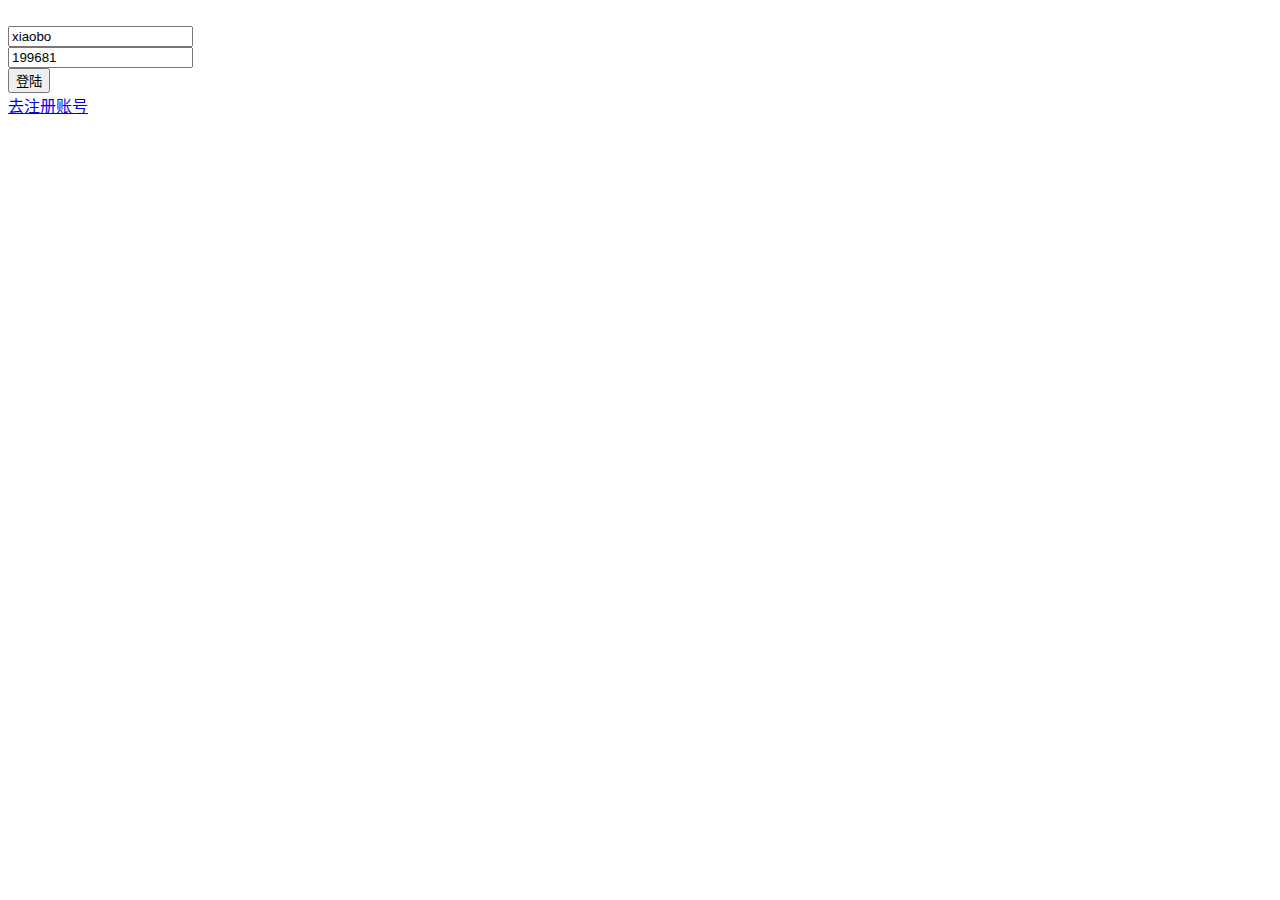
==== login.html @ 3a9fa224 "注册和登陆功能完成" ====
<!DOCTYPE html>
<html lang="zh-CN">

<head>
    <meta charset="UTF-8">
    <meta name="viewport" content="width=device-width, initial-scale=1.0">
    <title>大事件-登陆/注册</title>

    <!-- 导入layui样式 ,在引入自己的样式-->
    <link rel="stylesheet" href="/code/assets/lib/layui/css/layui.css">
    <!-- live server启动以后 以code目录为根目录 -->
    <link rel="stylesheet" href="/code/assets/css/login.css">
</head>

<body>
    <!-- 顶部logo -->
    <div class="layui-main header">
        <img src="/code/assets/images/logo.png" alt="" />
    </div>
    <!-- 登陆区域 -->
    <div class="loginAndRegBox">
        <!-- 标题 -->
        <div class="titleBox"></div>
        <!-- 登陆 -->
        <div class="login-box">
            <form class="layui-form" id="form_login">
                <!-- 用户名 -->
                <div class="layui-form-item">
                    <i class="layui-icon layui-icon-username"></i>
                    <input value="xiaobo" type="text " name="username " required lay-verify="required " placeholder="请输入用户名 " autocomplete="off " class="layui-input ">

                </div>
                <!-- 密码 -->
                <div class="layui-form-item ">
                    <i class="layui-icon layui-icon-password "></i>
                    <input value="199681" type="text " name="password " required lay-verify="required|pwd " placeholder="请输入密码 " autocomplete="off " class="layui-input ">

                </div>
                <div class="layui-form-item ">
                    <!-- type默认是submit可写可不写  lay-submit是一个属性 必写js做校验用 -->
                    <button class="layui-btn layui-btn-normal layui-btn-fluid " lay-submit>登陆</button>
                </div>

                <div class="layui-form-item links ">
                    <a href="javascript:; " id="link_reg ">去注册账号</a>
                </div>
            </form>
        </div>
        <!-- 注册 -->
        <div class="reg-box " style="display: none; ">
            <form class="layui-form " id="form_reg ">
                <!-- 用户名 -->
                <div class="layui-form-item ">
                    <i class="layui-icon layui-icon-username "></i>
                    <input type="text " name="username " required lay-verify="required " placeholder="请输入用户名 " autocomplete="off " class="layui-input ">

                </div>
                <!-- 密码 -->
                <div class="layui-form-item ">
                    <i class="layui-icon layui-icon-password "></i>
                    <input type="password " name="password " required lay-verify="required|pwd " placeholder="请输入密码 " autocomplete="off " class="layui-input ">

                </div>
                <!-- 确认密码 -->
                <div class="layui-form-item ">
                    <i class="layui-icon layui-icon-password "></i>
                    <input type="password " name="repassword " required lay-verify="required|pwd|repwd " placeholder="请再次输入密码 " autocomplete="off " class="layui-input ">

                </div>
                <div class="layui-form-item ">
                    <!-- type默认是submit可写可不写  lay-submit是一个属性 必写js做校验用 -->
                    <button class="layui-btn layui-btn-normal layui-btn-fluid " lay-submit>注册</button>
                </div>

                <div class="layui-form-item links ">
                    <a href="javascript:; " id="link_login ">去登陆</a>
                </div>
            </form>
        </div>

    </div>
    <!-- 5.0引入layui.all.js 因为这个文件中没有使用window.onload 所以要求全部写到最顶端 -->
    <script src="/code/assets/lib/layui/layui.all.js "></script>
    <script src="/code/assets/lib/jquery.js "></script>
    <script src="/code/assets/js/baseApi.js "></script>
    <!-- 导入自己的js文件 -->
    <script src="/code/assets/js/login.js "></script>
</body>

</html>
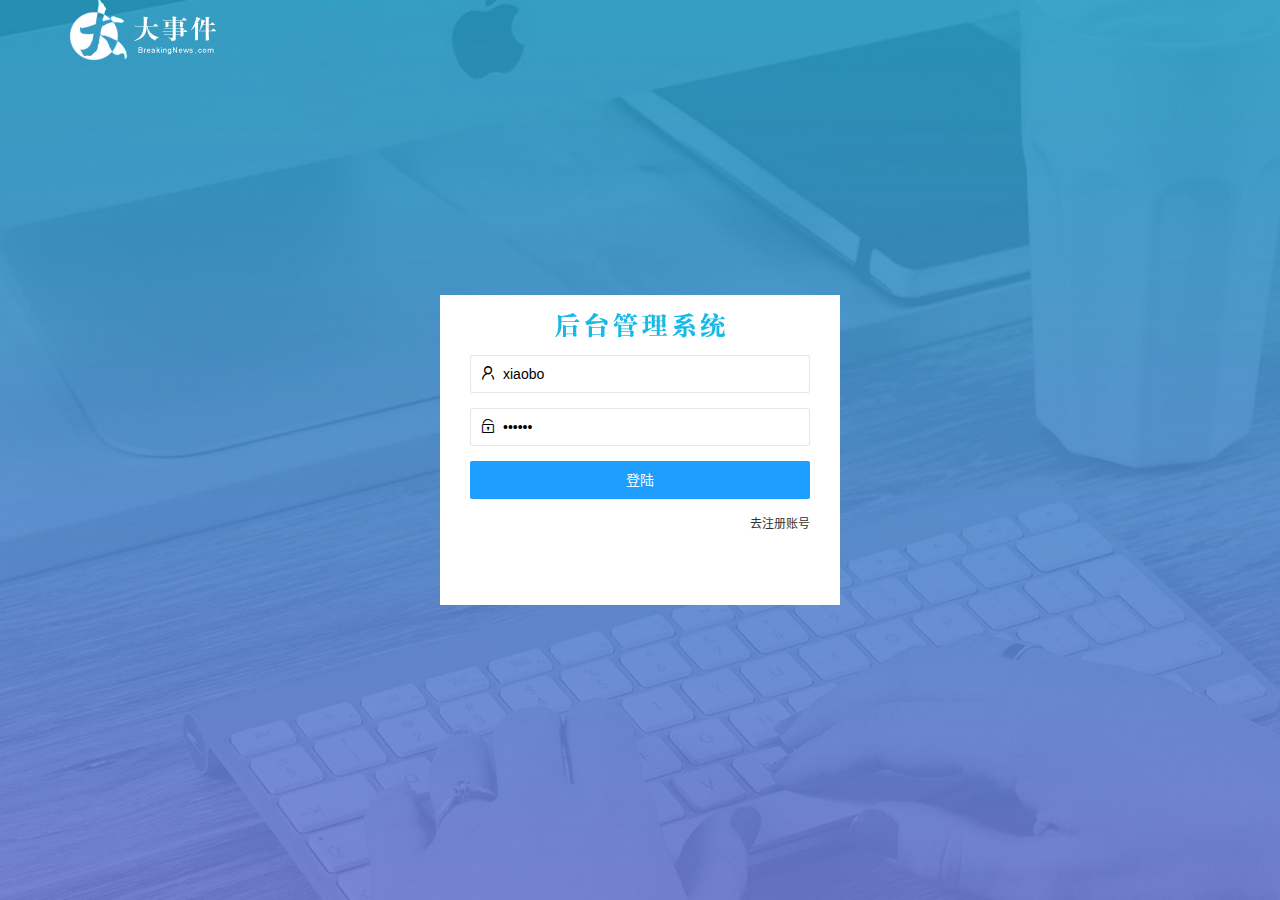
==== commit f70cac3a: "主页功能完成" ====
--- a/login.html
+++ b/login.html
@@ -7,15 +7,15 @@
     <title>大事件-登陆/注册</title>
 
     <!-- 导入layui样式 ,在引入自己的样式-->
-    <link rel="stylesheet" href="/code/assets/lib/layui/css/layui.css">
+    <link rel="stylesheet" href="/assets/lib/layui/css/layui.css">
     <!-- live server启动以后 以code目录为根目录 -->
-    <link rel="stylesheet" href="/code/assets/css/login.css">
+    <link rel="stylesheet" href="/assets/css/login.css">
 </head>
 
 <body>
     <!-- 顶部logo -->
     <div class="layui-main header">
-        <img src="/code/assets/images/logo.png" alt="" />
+        <img src="/assets/images/logo.png" alt="" />
     </div>
     <!-- 登陆区域 -->
     <div class="loginAndRegBox">
@@ -27,13 +27,13 @@
                 <!-- 用户名 -->
                 <div class="layui-form-item">
                     <i class="layui-icon layui-icon-username"></i>
-                    <input value="xiaobo" type="text " name="username " required lay-verify="required " placeholder="请输入用户名 " autocomplete="off " class="layui-input ">
+                    <input value="xiaobo" type="text" name="username" required lay-verify="required" placeholder="请输入用户名 " autocomplete="off " class="layui-input ">
 
                 </div>
                 <!-- 密码 -->
                 <div class="layui-form-item ">
                     <i class="layui-icon layui-icon-password "></i>
-                    <input value="199681" type="text " name="password " required lay-verify="required|pwd " placeholder="请输入密码 " autocomplete="off " class="layui-input ">
+                    <input value="199681" type="password" name="password" required lay-verify="required|pwd" placeholder="请输入密码 " autocomplete="off " class="layui-input ">
 
                 </div>
                 <div class="layui-form-item ">
@@ -42,7 +42,7 @@
                 </div>
 
                 <div class="layui-form-item links ">
-                    <a href="javascript:; " id="link_reg ">去注册账号</a>
+                    <a href="javascript:;" id="link_reg">去注册账号</a>
                 </div>
             </form>
         </div>
@@ -73,18 +73,18 @@
                 </div>
 
                 <div class="layui-form-item links ">
-                    <a href="javascript:; " id="link_login ">去登陆</a>
+                    <a href="javascript:; " id="link_login">去登陆</a>
                 </div>
             </form>
         </div>
 
     </div>
     <!-- 5.0引入layui.all.js 因为这个文件中没有使用window.onload 所以要求全部写到最顶端 -->
-    <script src="/code/assets/lib/layui/layui.all.js "></script>
-    <script src="/code/assets/lib/jquery.js "></script>
-    <script src="/code/assets/js/baseApi.js "></script>
+    <script src="/assets/lib/layui/layui.all.js "></script>
+    <script src="/assets/lib/jquery.js "></script>
+    <script src="/assets/js/baseApi.js "></script>
     <!-- 导入自己的js文件 -->
-    <script src="/code/assets/js/login.js "></script>
+    <script src="/assets/js/login.js"></script>
 </body>
 
 </html>--- a/assets/lib/layui/css/layui.css
+++ b/assets/lib/layui/css/layui.css
@@ -0,0 +1,2 @@
+/** layui-v2.5.5 MIT License By https://www.layui.com */
+ .layui-inline,img{display:inline-block;vertical-align:middle}h1,h2,h3,h4,h5,h6{font-weight:400}.layui-edge,.layui-header,.layui-inline,.layui-main{position:relative}.layui-body,.layui-edge,.layui-elip{overflow:hidden}.layui-btn,.layui-edge,.layui-inline,img{vertical-align:middle}.layui-btn,.layui-disabled,.layui-icon,.layui-unselect{-moz-user-select:none;-webkit-user-select:none;-ms-user-select:none}.layui-elip,.layui-form-checkbox span,.layui-form-pane .layui-form-label{text-overflow:ellipsis;white-space:nowrap}.layui-breadcrumb,.layui-tree-btnGroup{visibility:hidden}blockquote,body,button,dd,div,dl,dt,form,h1,h2,h3,h4,h5,h6,input,li,ol,p,pre,td,textarea,th,ul{margin:0;padding:0;-webkit-tap-highlight-color:rgba(0,0,0,0)}a:active,a:hover{outline:0}img{border:none}li{list-style:none}table{border-collapse:collapse;border-spacing:0}h4,h5,h6{font-size:100%}button,input,optgroup,option,select,textarea{font-family:inherit;font-size:inherit;font-style:inherit;font-weight:inherit;outline:0}pre{white-space:pre-wrap;white-space:-moz-pre-wrap;white-space:-pre-wrap;white-space:-o-pre-wrap;word-wrap:break-word}body{line-height:24px;font:14px Helvetica Neue,Helvetica,PingFang SC,Tahoma,Arial,sans-serif}hr{height:1px;margin:10px 0;border:0;clear:both}a{color:#333;text-decoration:none}a:hover{color:#777}a cite{font-style:normal;*cursor:pointer}.layui-border-box,.layui-border-box *{box-sizing:border-box}.layui-box,.layui-box *{box-sizing:content-box}.layui-clear{clear:both;*zoom:1}.layui-clear:after{content:'\20';clear:both;*zoom:1;display:block;height:0}.layui-inline{*display:inline;*zoom:1}.layui-edge{display:inline-block;width:0;height:0;border-width:6px;border-style:dashed;border-color:transparent}.layui-edge-top{top:-4px;border-bottom-color:#999;border-bottom-style:solid}.layui-edge-right{border-left-color:#999;border-left-style:solid}.layui-edge-bottom{top:2px;border-top-color:#999;border-top-style:solid}.layui-edge-left{border-right-color:#999;border-right-style:solid}.layui-disabled,.layui-disabled:hover{color:#d2d2d2!important;cursor:not-allowed!important}.layui-circle{border-radius:100%}.layui-show{display:block!important}.layui-hide{display:none!important}@font-face{font-family:layui-icon;src:url(../font/iconfont.eot?v=250);src:url(../font/iconfont.eot?v=250#iefix) format('embedded-opentype'),url(../font/iconfont.woff2?v=250) format('woff2'),url(../font/iconfont.woff?v=250) format('woff'),url(../font/iconfont.ttf?v=250) format('truetype'),url(../font/iconfont.svg?v=250#layui-icon) format('svg')}.layui-icon{font-family:layui-icon!important;font-size:16px;font-style:normal;-webkit-font-smoothing:antialiased;-moz-osx-font-smoothing:grayscale}.layui-icon-reply-fill:before{content:"\e611"}.layui-icon-set-fill:before{content:"\e614"}.layui-icon-menu-fill:before{content:"\e60f"}.layui-icon-search:before{content:"\e615"}.layui-icon-share:before{content:"\e641"}.layui-icon-set-sm:before{content:"\e620"}.layui-icon-engine:before{content:"\e628"}.layui-icon-close:before{content:"\1006"}.layui-icon-close-fill:before{content:"\1007"}.layui-icon-chart-screen:before{content:"\e629"}.layui-icon-star:before{content:"\e600"}.layui-icon-circle-dot:before{content:"\e617"}.layui-icon-chat:before{content:"\e606"}.layui-icon-release:before{content:"\e609"}.layui-icon-list:before{content:"\e60a"}.layui-icon-chart:before{content:"\e62c"}.layui-icon-ok-circle:before{content:"\1005"}.layui-icon-layim-theme:before{content:"\e61b"}.layui-icon-table:before{content:"\e62d"}.layui-icon-right:before{content:"\e602"}.layui-icon-left:before{content:"\e603"}.layui-icon-cart-simple:before{content:"\e698"}.layui-icon-face-cry:before{content:"\e69c"}.layui-icon-face-smile:before{content:"\e6af"}.layui-icon-survey:before{content:"\e6b2"}.layui-icon-tree:before{content:"\e62e"}.layui-icon-upload-circle:before{content:"\e62f"}.layui-icon-add-circle:before{content:"\e61f"}.layui-icon-download-circle:before{content:"\e601"}.layui-icon-templeate-1:before{content:"\e630"}.layui-icon-util:before{content:"\e631"}.layui-icon-face-surprised:before{content:"\e664"}.layui-icon-edit:before{content:"\e642"}.layui-icon-speaker:before{content:"\e645"}.layui-icon-down:before{content:"\e61a"}.layui-icon-file:before{content:"\e621"}.layui-icon-layouts:before{content:"\e632"}.layui-icon-rate-half:before{content:"\e6c9"}.layui-icon-add-circle-fine:before{content:"\e608"}.layui-icon-prev-circle:before{content:"\e633"}.layui-icon-read:before{content:"\e705"}.layui-icon-404:before{content:"\e61c"}.layui-icon-carousel:before{content:"\e634"}.layui-icon-help:before{content:"\e607"}.layui-icon-code-circle:before{content:"\e635"}.layui-icon-water:before{content:"\e636"}.layui-icon-username:before{content:"\e66f"}.layui-icon-find-fill:before{content:"\e670"}.layui-icon-about:before{content:"\e60b"}.layui-icon-location:before{content:"\e715"}.layui-icon-up:before{content:"\e619"}.layui-icon-pause:before{content:"\e651"}.layui-icon-date:before{content:"\e637"}.layui-icon-layim-uploadfile:before{content:"\e61d"}.layui-icon-delete:before{content:"\e640"}.layui-icon-play:before{content:"\e652"}.layui-icon-top:before{content:"\e604"}.layui-icon-friends:before{content:"\e612"}.layui-icon-refresh-3:before{content:"\e9aa"}.layui-icon-ok:before{content:"\e605"}.layui-icon-layer:before{content:"\e638"}.layui-icon-face-smile-fine:before{content:"\e60c"}.layui-icon-dollar:before{content:"\e659"}.layui-icon-group:before{content:"\e613"}.layui-icon-layim-download:before{content:"\e61e"}.layui-icon-picture-fine:before{content:"\e60d"}.layui-icon-link:before{content:"\e64c"}.layui-icon-diamond:before{content:"\e735"}.layui-icon-log:before{content:"\e60e"}.layui-icon-rate-solid:before{content:"\e67a"}.layui-icon-fonts-del:before{content:"\e64f"}.layui-icon-unlink:before{content:"\e64d"}.layui-icon-fonts-clear:before{content:"\e639"}.layui-icon-triangle-r:before{content:"\e623"}.layui-icon-circle:before{content:"\e63f"}.layui-icon-radio:before{content:"\e643"}.layui-icon-align-center:before{content:"\e647"}.layui-icon-align-right:before{content:"\e648"}.layui-icon-align-left:before{content:"\e649"}.layui-icon-loading-1:before{content:"\e63e"}.layui-icon-return:before{content:"\e65c"}.layui-icon-fonts-strong:before{content:"\e62b"}.layui-icon-upload:before{content:"\e67c"}.layui-icon-dialogue:before{content:"\e63a"}.layui-icon-video:before{content:"\e6ed"}.layui-icon-headset:before{content:"\e6fc"}.layui-icon-cellphone-fine:before{content:"\e63b"}.layui-icon-add-1:before{content:"\e654"}.layui-icon-face-smile-b:before{content:"\e650"}.layui-icon-fonts-html:before{content:"\e64b"}.layui-icon-form:before{content:"\e63c"}.layui-icon-cart:before{content:"\e657"}.layui-icon-camera-fill:before{content:"\e65d"}.layui-icon-tabs:before{content:"\e62a"}.layui-icon-fonts-code:before{content:"\e64e"}.layui-icon-fire:before{content:"\e756"}.layui-icon-set:before{content:"\e716"}.layui-icon-fonts-u:before{content:"\e646"}.layui-icon-triangle-d:before{content:"\e625"}.layui-icon-tips:before{content:"\e702"}.layui-icon-picture:before{content:"\e64a"}.layui-icon-more-vertical:before{content:"\e671"}.layui-icon-flag:before{content:"\e66c"}.layui-icon-loading:before{content:"\e63d"}.layui-icon-fonts-i:before{content:"\e644"}.layui-icon-refresh-1:before{content:"\e666"}.layui-icon-rmb:before{content:"\e65e"}.layui-icon-home:before{content:"\e68e"}.layui-icon-user:before{content:"\e770"}.layui-icon-notice:before{content:"\e667"}.layui-icon-login-weibo:before{content:"\e675"}.layui-icon-voice:before{content:"\e688"}.layui-icon-upload-drag:before{content:"\e681"}.layui-icon-login-qq:before{content:"\e676"}.layui-icon-snowflake:before{content:"\e6b1"}.layui-icon-file-b:before{content:"\e655"}.layui-icon-template:before{content:"\e663"}.layui-icon-auz:before{content:"\e672"}.layui-icon-console:before{content:"\e665"}.layui-icon-app:before{content:"\e653"}.layui-icon-prev:before{content:"\e65a"}.layui-icon-website:before{content:"\e7ae"}.layui-icon-next:before{content:"\e65b"}.layui-icon-component:before{content:"\e857"}.layui-icon-more:before{content:"\e65f"}.layui-icon-login-wechat:before{content:"\e677"}.layui-icon-shrink-right:before{content:"\e668"}.layui-icon-spread-left:before{content:"\e66b"}.layui-icon-camera:before{content:"\e660"}.layui-icon-note:before{content:"\e66e"}.layui-icon-refresh:before{content:"\e669"}.layui-icon-female:before{content:"\e661"}.layui-icon-male:before{content:"\e662"}.layui-icon-password:before{content:"\e673"}.layui-icon-senior:before{content:"\e674"}.layui-icon-theme:before{content:"\e66a"}.layui-icon-tread:before{content:"\e6c5"}.layui-icon-praise:before{content:"\e6c6"}.layui-icon-star-fill:before{content:"\e658"}.layui-icon-rate:before{content:"\e67b"}.layui-icon-template-1:before{content:"\e656"}.layui-icon-vercode:before{content:"\e679"}.layui-icon-cellphone:before{content:"\e678"}.layui-icon-screen-full:before{content:"\e622"}.layui-icon-screen-restore:before{content:"\e758"}.layui-icon-cols:before{content:"\e610"}.layui-icon-export:before{content:"\e67d"}.layui-icon-print:before{content:"\e66d"}.layui-icon-slider:before{content:"\e714"}.layui-icon-addition:before{content:"\e624"}.layui-icon-subtraction:before{content:"\e67e"}.layui-icon-service:before{content:"\e626"}.layui-icon-transfer:before{content:"\e691"}.layui-main{width:1140px;margin:0 auto}.layui-header{z-index:1000;height:60px}.layui-header a:hover{transition:all .5s;-webkit-transition:all .5s}.layui-side{position:fixed;left:0;top:0;bottom:0;z-index:999;width:200px;overflow-x:hidden}.layui-side-scroll{position:relative;width:220px;height:100%;overflow-x:hidden}.layui-body{position:absolute;left:200px;right:0;top:0;bottom:0;z-index:998;width:auto;overflow-y:auto;box-sizing:border-box}.layui-layout-body{overflow:hidden}.layui-layout-admin .layui-header{background-color:#23262E}.layui-layout-admin .layui-side{top:60px;width:200px;overflow-x:hidden}.layui-layout-admin .layui-body{position:fixed;top:60px;bottom:44px}.layui-layout-admin .layui-main{width:auto;margin:0 15px}.layui-layout-admin .layui-footer{position:fixed;left:200px;right:0;bottom:0;height:44px;line-height:44px;padding:0 15px;background-color:#eee}.layui-layout-admin .layui-logo{position:absolute;left:0;top:0;width:200px;height:100%;line-height:60px;text-align:center;color:#009688;font-size:16px}.layui-layout-admin .layui-header .layui-nav{background:0 0}.layui-layout-left{position:absolute!important;left:200px;top:0}.layui-layout-right{position:absolute!important;right:0;top:0}.layui-container{position:relative;margin:0 auto;padding:0 15px;box-sizing:border-box}.layui-fluid{position:relative;margin:0 auto;padding:0 15px}.layui-row:after,.layui-row:before{content:'';display:block;clear:both}.layui-col-lg1,.layui-col-lg10,.layui-col-lg11,.layui-col-lg12,.layui-col-lg2,.layui-col-lg3,.layui-col-lg4,.layui-col-lg5,.layui-col-lg6,.layui-col-lg7,.layui-col-lg8,.layui-col-lg9,.layui-col-md1,.layui-col-md10,.layui-col-md11,.layui-col-md12,.layui-col-md2,.layui-col-md3,.layui-col-md4,.layui-col-md5,.layui-col-md6,.layui-col-md7,.layui-col-md8,.layui-col-md9,.layui-col-sm1,.layui-col-sm10,.layui-col-sm11,.layui-col-sm12,.layui-col-sm2,.layui-col-sm3,.layui-col-sm4,.layui-col-sm5,.layui-col-sm6,.layui-col-sm7,.layui-col-sm8,.layui-col-sm9,.layui-col-xs1,.layui-col-xs10,.layui-col-xs11,.layui-col-xs12,.layui-col-xs2,.layui-col-xs3,.layui-col-xs4,.layui-col-xs5,.layui-col-xs6,.layui-col-xs7,.layui-col-xs8,.layui-col-xs9{position:relative;display:block;box-sizing:border-box}.layui-col-xs1,.layui-col-xs10,.layui-col-xs11,.layui-col-xs12,.layui-col-xs2,.layui-col-xs3,.layui-col-xs4,.layui-col-xs5,.layui-col-xs6,.layui-col-xs7,.layui-col-xs8,.layui-col-xs9{float:left}.layui-col-xs1{width:8.33333333%}.layui-col-xs2{width:16.66666667%}.layui-col-xs3{width:25%}.layui-col-xs4{width:33.33333333%}.layui-col-xs5{width:41.66666667%}.layui-col-xs6{width:50%}.layui-col-xs7{width:58.33333333%}.layui-col-xs8{width:66.66666667%}.layui-col-xs9{width:75%}.layui-col-xs10{width:83.33333333%}.layui-col-xs11{width:91.66666667%}.layui-col-xs12{width:100%}.layui-col-xs-offset1{margin-left:8.33333333%}.layui-col-xs-offset2{margin-left:16.66666667%}.layui-col-xs-offset3{margin-left:25%}.layui-col-xs-offset4{margin-left:33.33333333%}.layui-col-xs-offset5{margin-left:41.66666667%}.layui-col-xs-offset6{margin-left:50%}.layui-col-xs-offset7{margin-left:58.33333333%}.layui-col-xs-offset8{margin-left:66.66666667%}.layui-col-xs-offset9{margin-left:75%}.layui-col-xs-offset10{margin-left:83.33333333%}.layui-col-xs-offset11{margin-left:91.66666667%}.layui-col-xs-offset12{margin-left:100%}@media screen and (max-width:768px){.layui-hide-xs{display:none!important}.layui-show-xs-block{display:block!important}.layui-show-xs-inline{display:inline!important}.layui-show-xs-inline-block{display:inline-block!important}}@media screen and (min-width:768px){.layui-container{width:750px}.layui-hide-sm{display:none!important}.layui-show-sm-block{display:block!important}.layui-show-sm-inline{display:inline!important}.layui-show-sm-inline-block{display:inline-block!important}.layui-col-sm1,.layui-col-sm10,.layui-col-sm11,.layui-col-sm12,.layui-col-sm2,.layui-col-sm3,.layui-col-sm4,.layui-col-sm5,.layui-col-sm6,.layui-col-sm7,.layui-col-sm8,.layui-col-sm9{float:left}.layui-col-sm1{width:8.33333333%}.layui-col-sm2{width:16.66666667%}.layui-col-sm3{width:25%}.layui-col-sm4{width:33.33333333%}.layui-col-sm5{width:41.66666667%}.layui-col-sm6{width:50%}.layui-col-sm7{width:58.33333333%}.layui-col-sm8{width:66.66666667%}.layui-col-sm9{width:75%}.layui-col-sm10{width:83.33333333%}.layui-col-sm11{width:91.66666667%}.layui-col-sm12{width:100%}.layui-col-sm-offset1{margin-left:8.33333333%}.layui-col-sm-offset2{margin-left:16.66666667%}.layui-col-sm-offset3{margin-left:25%}.layui-col-sm-offset4{margin-left:33.33333333%}.layui-col-sm-offset5{margin-left:41.66666667%}.layui-col-sm-offset6{margin-left:50%}.layui-col-sm-offset7{margin-left:58.33333333%}.layui-col-sm-offset8{margin-left:66.66666667%}.layui-col-sm-offset9{margin-left:75%}.layui-col-sm-offset10{margin-left:83.33333333%}.layui-col-sm-offset11{margin-left:91.66666667%}.layui-col-sm-offset12{margin-left:100%}}@media screen and (min-width:992px){.layui-container{width:970px}.layui-hide-md{display:none!important}.layui-show-md-block{display:block!important}.layui-show-md-inline{display:inline!important}.layui-show-md-inline-block{display:inline-block!important}.layui-col-md1,.layui-col-md10,.layui-col-md11,.layui-col-md12,.layui-col-md2,.layui-col-md3,.layui-col-md4,.layui-col-md5,.layui-col-md6,.layui-col-md7,.layui-col-md8,.layui-col-md9{float:left}.layui-col-md1{width:8.33333333%}.layui-col-md2{width:16.66666667%}.layui-col-md3{width:25%}.layui-col-md4{width:33.33333333%}.layui-col-md5{width:41.66666667%}.layui-col-md6{width:50%}.layui-col-md7{width:58.33333333%}.layui-col-md8{width:66.66666667%}.layui-col-md9{width:75%}.layui-col-md10{width:83.33333333%}.layui-col-md11{width:91.66666667%}.layui-col-md12{width:100%}.layui-col-md-offset1{margin-left:8.33333333%}.layui-col-md-offset2{margin-left:16.66666667%}.layui-col-md-offset3{margin-left:25%}.layui-col-md-offset4{margin-left:33.33333333%}.layui-col-md-offset5{margin-left:41.66666667%}.layui-col-md-offset6{margin-left:50%}.layui-col-md-offset7{margin-left:58.33333333%}.layui-col-md-offset8{margin-left:66.66666667%}.layui-col-md-offset9{margin-left:75%}.layui-col-md-offset10{margin-left:83.33333333%}.layui-col-md-offset11{margin-left:91.66666667%}.layui-col-md-offset12{margin-left:100%}}@media screen and (min-width:1200px){.layui-container{width:1170px}.layui-hide-lg{display:none!important}.layui-show-lg-block{display:block!important}.layui-show-lg-inline{display:inline!important}.layui-show-lg-inline-block{display:inline-block!important}.layui-col-lg1,.layui-col-lg10,.layui-col-lg11,.layui-col-lg12,.layui-col-lg2,.layui-col-lg3,.layui-col-lg4,.layui-col-lg5,.layui-col-lg6,.layui-col-lg7,.layui-col-lg8,.layui-col-lg9{float:left}.layui-col-lg1{width:8.33333333%}.layui-col-lg2{width:16.66666667%}.layui-col-lg3{width:25%}.layui-col-lg4{width:33.33333333%}.layui-col-lg5{width:41.66666667%}.layui-col-lg6{width:50%}.layui-col-lg7{width:58.33333333%}.layui-col-lg8{width:66.66666667%}.layui-col-lg9{width:75%}.layui-col-lg10{width:83.33333333%}.layui-col-lg11{width:91.66666667%}.layui-col-lg12{width:100%}.layui-col-lg-offset1{margin-left:8.33333333%}.layui-col-lg-offset2{margin-left:16.66666667%}.layui-col-lg-offset3{margin-left:25%}.layui-col-lg-offset4{margin-left:33.33333333%}.layui-col-lg-offset5{margin-left:41.66666667%}.layui-col-lg-offset6{margin-left:50%}.layui-col-lg-offset7{margin-left:58.33333333%}.layui-col-lg-offset8{margin-left:66.66666667%}.layui-col-lg-offset9{margin-left:75%}.layui-col-lg-offset10{margin-left:83.33333333%}.layui-col-lg-offset11{margin-left:91.66666667%}.layui-col-lg-offset12{margin-left:100%}}.layui-col-space1{margin:-.5px}.layui-col-space1>*{padding:.5px}.layui-col-space3{margin:-1.5px}.layui-col-space3>*{padding:1.5px}.layui-col-space5{margin:-2.5px}.layui-col-space5>*{padding:2.5px}.layui-col-space8{margin:-3.5px}.layui-col-space8>*{padding:3.5px}.layui-col-space10{margin:-5px}.layui-col-space10>*{padding:5px}.layui-col-space12{margin:-6px}.layui-col-space12>*{padding:6px}.layui-col-space15{margin:-7.5px}.layui-col-space15>*{padding:7.5px}.layui-col-space18{margin:-9px}.layui-col-space18>*{padding:9px}.layui-col-space20{margin:-10px}.layui-col-space20>*{padding:10px}.layui-col-space22{margin:-11px}.layui-col-space22>*{padding:11px}.layui-col-space25{margin:-12.5px}.layui-col-space25>*{padding:12.5px}.layui-col-space30{margin:-15px}.layui-col-space30>*{padding:15px}.layui-btn,.layui-input,.layui-select,.layui-textarea,.layui-upload-button{outline:0;-webkit-appearance:none;transition:all .3s;-webkit-transition:all .3s;box-sizing:border-box}.layui-elem-quote{margin-bottom:10px;padding:15px;line-height:22px;border-left:5px solid #009688;border-radius:0 2px 2px 0;background-color:#f2f2f2}.layui-quote-nm{border-style:solid;border-width:1px 1px 1px 5px;background:0 0}.layui-elem-field{margin-bottom:10px;padding:0;border-width:1px;border-style:solid}.layui-elem-field legend{margin-left:20px;padding:0 10px;font-size:20px;font-weight:300}.layui-field-title{margin:10px 0 20px;border-width:1px 0 0}.layui-field-box{padding:10px 15px}.layui-field-title .layui-field-box{padding:10px 0}.layui-progress{position:relative;height:6px;border-radius:20px;background-color:#e2e2e2}.layui-progress-bar{position:absolute;left:0;top:0;width:0;max-width:100%;height:6px;border-radius:20px;text-align:right;background-color:#5FB878;transition:all .3s;-webkit-transition:all .3s}.layui-progress-big,.layui-progress-big .layui-progress-bar{height:18px;line-height:18px}.layui-progress-text{position:relative;top:-20px;line-height:18px;font-size:12px;color:#666}.layui-progress-big .layui-progress-text{position:static;padding:0 10px;color:#fff}.layui-collapse{border-width:1px;border-style:solid;border-radius:2px}.layui-colla-content,.layui-colla-item{border-top-width:1px;border-top-style:solid}.layui-colla-item:first-child{border-top:none}.layui-colla-title{position:relative;height:42px;line-height:42px;padding:0 15px 0 35px;color:#333;background-color:#f2f2f2;cursor:pointer;font-size:14px;overflow:hidden}.layui-colla-content{display:none;padding:10px 15px;line-height:22px;color:#666}.layui-colla-icon{position:absolute;left:15px;top:0;font-size:14px}.layui-card{margin-bottom:15px;border-radius:2px;background-color:#fff;box-shadow:0 1px 2px 0 rgba(0,0,0,.05)}.layui-card:last-child{margin-bottom:0}.layui-card-header{position:relative;height:42px;line-height:42px;padding:0 15px;border-bottom:1px solid #f6f6f6;color:#333;border-radius:2px 2px 0 0;font-size:14px}.layui-bg-black,.layui-bg-blue,.layui-bg-cyan,.layui-bg-green,.layui-bg-orange,.layui-bg-red{color:#fff!important}.layui-card-body{position:relative;padding:10px 15px;line-height:24px}.layui-card-body[pad15]{padding:15px}.layui-card-body[pad20]{padding:20px}.layui-card-body .layui-table{margin:5px 0}.layui-card .layui-tab{margin:0}.layui-panel-window{position:relative;padding:15px;border-radius:0;border-top:5px solid #E6E6E6;background-color:#fff}.layui-auxiliar-moving{position:fixed;left:0;right:0;top:0;bottom:0;width:100%;height:100%;background:0 0;z-index:9999999999}.layui-form-label,.layui-form-mid,.layui-form-select,.layui-input-block,.layui-input-inline,.layui-textarea{position:relative}.layui-bg-red{background-color:#FF5722!important}.layui-bg-orange{background-color:#FFB800!important}.layui-bg-green{background-color:#009688!important}.layui-bg-cyan{background-color:#2F4056!important}.layui-bg-blue{background-color:#1E9FFF!important}.layui-bg-black{background-color:#393D49!important}.layui-bg-gray{background-color:#eee!important;color:#666!important}.layui-badge-rim,.layui-colla-content,.layui-colla-item,.layui-collapse,.layui-elem-field,.layui-form-pane .layui-form-item[pane],.layui-form-pane .layui-form-label,.layui-input,.layui-layedit,.layui-layedit-tool,.layui-quote-nm,.layui-select,.layui-tab-bar,.layui-tab-card,.layui-tab-title,.layui-tab-title .layui-this:after,.layui-textarea{border-color:#e6e6e6}.layui-timeline-item:before,hr{background-color:#e6e6e6}.layui-text{line-height:22px;font-size:14px;color:#666}.layui-text h1,.layui-text h2,.layui-text h3{font-weight:500;color:#333}.layui-text h1{font-size:30px}.layui-text h2{font-size:24px}.layui-text h3{font-size:18px}.layui-text a:not(.layui-btn){color:#01AAED}.layui-text a:not(.layui-btn):hover{text-decoration:underline}.layui-text ul{padding:5px 0 5px 15px}.layui-text ul li{margin-top:5px;list-style-type:disc}.layui-text em,.layui-word-aux{color:#999!important;padding:0 5px!important}.layui-btn{display:inline-block;height:38px;line-height:38px;padding:0 18px;background-color:#009688;color:#fff;white-space:nowrap;text-align:center;font-size:14px;border:none;border-radius:2px;cursor:pointer}.layui-btn:hover{opacity:.8;filter:alpha(opacity=80);color:#fff}.layui-btn:active{opacity:1;filter:alpha(opacity=100)}.layui-btn+.layui-btn{margin-left:10px}.layui-btn-container{font-size:0}.layui-btn-container .layui-btn{margin-right:10px;margin-bottom:10px}.layui-btn-container .layui-btn+.layui-btn{margin-left:0}.layui-table .layui-btn-container .layui-btn{margin-bottom:9px}.layui-btn-radius{border-radius:100px}.layui-btn .layui-icon{margin-right:3px;font-size:18px;vertical-align:bottom;vertical-align:middle\9}.layui-btn-primary{border:1px solid #C9C9C9;background-color:#fff;color:#555}.layui-btn-primary:hover{border-color:#009688;color:#333}.layui-btn-normal{background-color:#1E9FFF}.layui-btn-warm{background-color:#FFB800}.layui-btn-danger{background-color:#FF5722}.layui-btn-checked{background-color:#5FB878}.layui-btn-disabled,.layui-btn-disabled:active,.layui-btn-disabled:hover{border:1px solid #e6e6e6;background-color:#FBFBFB;color:#C9C9C9;cursor:not-allowed;opacity:1}.layui-btn-lg{height:44px;line-height:44px;padding:0 25px;font-size:16px}.layui-btn-sm{height:30px;line-height:30px;padding:0 10px;font-size:12px}.layui-btn-sm i{font-size:16px!important}.layui-btn-xs{height:22px;line-height:22px;padding:0 5px;font-size:12px}.layui-btn-xs i{font-size:14px!important}.layui-btn-group{display:inline-block;vertical-align:middle;font-size:0}.layui-btn-group .layui-btn{margin-left:0!important;margin-right:0!important;border-left:1px solid rgba(255,255,255,.5);border-radius:0}.layui-btn-group .layui-btn-primary{border-left:none}.layui-btn-group .layui-btn-primary:hover{border-color:#C9C9C9;color:#009688}.layui-btn-group .layui-btn:first-child{border-left:none;border-radius:2px 0 0 2px}.layui-btn-group .layui-btn-primary:first-child{border-left:1px solid #c9c9c9}.layui-btn-group .layui-btn:last-child{border-radius:0 2px 2px 0}.layui-btn-group .layui-btn+.layui-btn{margin-left:0}.layui-btn-group+.layui-btn-group{margin-left:10px}.layui-btn-fluid{width:100%}.layui-input,.layui-select,.layui-textarea{height:38px;line-height:1.3;line-height:38px\9;border-width:1px;border-style:solid;background-color:#fff;border-radius:2px}.layui-input::-webkit-input-placeholder,.layui-select::-webkit-input-placeholder,.layui-textarea::-webkit-input-placeholder{line-height:1.3}.layui-input,.layui-textarea{display:block;width:100%;padding-left:10px}.layui-input:hover,.layui-textarea:hover{border-color:#D2D2D2!important}.layui-input:focus,.layui-textarea:focus{border-color:#C9C9C9!important}.layui-textarea{min-height:100px;height:auto;line-height:20px;padding:6px 10px;resize:vertical}.layui-select{padding:0 10px}.layui-form input[type=checkbox],.layui-form input[type=radio],.layui-form select{display:none}.layui-form [lay-ignore]{display:initial}.layui-form-item{margin-bottom:15px;clear:both;*zoom:1}.layui-form-item:after{content:'\20';clear:both;*zoom:1;display:block;height:0}.layui-form-label{float:left;display:block;padding:9px 15px;width:80px;font-weight:400;line-height:20px;text-align:right}.layui-form-label-col{display:block;float:none;padding:9px 0;line-height:20px;text-align:left}.layui-form-item .layui-inline{margin-bottom:5px;margin-right:10px}.layui-input-block{margin-left:110px;min-height:36px}.layui-input-inline{display:inline-block;vertical-align:middle}.layui-form-item .layui-input-inline{float:left;width:190px;margin-right:10px}.layui-form-text .layui-input-inline{width:auto}.layui-form-mid{float:left;display:block;padding:9px 0!important;line-height:20px;margin-right:10px}.layui-form-danger+.layui-form-select .layui-input,.layui-form-danger:focus{border-color:#FF5722!important}.layui-form-select .layui-input{padding-right:30px;cursor:pointer}.layui-form-select .layui-edge{position:absolute;right:10px;top:50%;margin-top:-3px;cursor:pointer;border-width:6px;border-top-color:#c2c2c2;border-top-style:solid;transition:all .3s;-webkit-transition:all .3s}.layui-form-select dl{display:none;position:absolute;left:0;top:42px;padding:5px 0;z-index:899;min-width:100%;border:1px solid #d2d2d2;max-height:300px;overflow-y:auto;background-color:#fff;border-radius:2px;box-shadow:0 2px 4px rgba(0,0,0,.12);box-sizing:border-box}.layui-form-select dl dd,.layui-form-select dl dt{padding:0 10px;line-height:36px;white-space:nowrap;overflow:hidden;text-overflow:ellipsis}.layui-form-select dl dt{font-size:12px;color:#999}.layui-form-select dl dd{cursor:pointer}.layui-form-select dl dd:hover{background-color:#f2f2f2;-webkit-transition:.5s all;transition:.5s all}.layui-form-select .layui-select-group dd{padding-left:20px}.layui-form-select dl dd.layui-select-tips{padding-left:10px!important;color:#999}.layui-form-select dl dd.layui-this{background-color:#5FB878;color:#fff}.layui-form-checkbox,.layui-form-select dl dd.layui-disabled{background-color:#fff}.layui-form-selected dl{display:block}.layui-form-checkbox,.layui-form-checkbox *,.layui-form-switch{display:inline-block;vertical-align:middle}.layui-form-selected .layui-edge{margin-top:-9px;-webkit-transform:rotate(180deg);transform:rotate(180deg);margin-top:-3px\9}:root .layui-form-selected .layui-edge{margin-top:-9px\0/IE9}.layui-form-selectup dl{top:auto;bottom:42px}.layui-select-none{margin:5px 0;text-align:center;color:#999}.layui-select-disabled .layui-disabled{border-color:#eee!important}.layui-select-disabled .layui-edge{border-top-color:#d2d2d2}.layui-form-checkbox{position:relative;height:30px;line-height:30px;margin-right:10px;padding-right:30px;cursor:pointer;font-size:0;-webkit-transition:.1s linear;transition:.1s linear;box-sizing:border-box}.layui-form-checkbox span{padding:0 10px;height:100%;font-size:14px;border-radius:2px 0 0 2px;background-color:#d2d2d2;color:#fff;overflow:hidden}.layui-form-checkbox:hover span{background-color:#c2c2c2}.layui-form-checkbox i{position:absolute;right:0;top:0;width:30px;height:28px;border:1px solid #d2d2d2;border-left:none;border-radius:0 2px 2px 0;color:#fff;font-size:20px;text-align:center}.layui-form-checkbox:hover i{border-color:#c2c2c2;color:#c2c2c2}.layui-form-checked,.layui-form-checked:hover{border-color:#5FB878}.layui-form-checked span,.layui-form-checked:hover span{background-color:#5FB878}.layui-form-checked i,.layui-form-checked:hover i{color:#5FB878}.layui-form-item .layui-form-checkbox{margin-top:4px}.layui-form-checkbox[lay-skin=primary]{height:auto!important;line-height:normal!important;min-width:18px;min-height:18px;border:none!important;margin-right:0;padding-left:28px;padding-right:0;background:0 0}.layui-form-checkbox[lay-skin=primary] span{padding-left:0;padding-right:15px;line-height:18px;background:0 0;color:#666}.layui-form-checkbox[lay-skin=primary] i{right:auto;left:0;width:16px;height:16px;line-height:16px;border:1px solid #d2d2d2;font-size:12px;border-radius:2px;background-color:#fff;-webkit-transition:.1s linear;transition:.1s linear}.layui-form-checkbox[lay-skin=primary]:hover i{border-color:#5FB878;color:#fff}.layui-form-checked[lay-skin=primary] i{border-color:#5FB878!important;background-color:#5FB878;color:#fff}.layui-checkbox-disbaled[lay-skin=primary] span{background:0 0!important;color:#c2c2c2}.layui-checkbox-disbaled[lay-skin=primary]:hover i{border-color:#d2d2d2}.layui-form-item .layui-form-checkbox[lay-skin=primary]{margin-top:10px}.layui-form-switch{position:relative;height:22px;line-height:22px;min-width:35px;padding:0 5px;margin-top:8px;border:1px solid #d2d2d2;border-radius:20px;cursor:pointer;background-color:#fff;-webkit-transition:.1s linear;transition:.1s linear}.layui-form-switch i{position:absolute;left:5px;top:3px;width:16px;height:16px;border-radius:20px;background-color:#d2d2d2;-webkit-transition:.1s linear;transition:.1s linear}.layui-form-switch em{position:relative;top:0;width:25px;margin-left:21px;padding:0!important;text-align:center!important;color:#999!important;font-style:normal!important;font-size:12px}.layui-form-onswitch{border-color:#5FB878;background-color:#5FB878}.layui-checkbox-disbaled,.layui-checkbox-disbaled i{border-color:#e2e2e2!important}.layui-form-onswitch i{left:100%;margin-left:-21px;background-color:#fff}.layui-form-onswitch em{margin-left:5px;margin-right:21px;color:#fff!important}.layui-checkbox-disbaled span{background-color:#e2e2e2!important}.layui-checkbox-disbaled:hover i{color:#fff!important}[lay-radio]{display:none}.layui-form-radio,.layui-form-radio *{display:inline-block;vertical-align:middle}.layui-form-radio{line-height:28px;margin:6px 10px 0 0;padding-right:10px;cursor:pointer;font-size:0}.layui-form-radio *{font-size:14px}.layui-form-radio>i{margin-right:8px;font-size:22px;color:#c2c2c2}.layui-form-radio>i:hover,.layui-form-radioed>i{color:#5FB878}.layui-radio-disbaled>i{color:#e2e2e2!important}.layui-form-pane .layui-form-label{width:110px;padding:8px 15px;height:38px;line-height:20px;border-width:1px;border-style:solid;border-radius:2px 0 0 2px;text-align:center;background-color:#FBFBFB;overflow:hidden;box-sizing:border-box}.layui-form-pane .layui-input-inline{margin-left:-1px}.layui-form-pane .layui-input-block{margin-left:110px;left:-1px}.layui-form-pane .layui-input{border-radius:0 2px 2px 0}.layui-form-pane .layui-form-text .layui-form-label{float:none;width:100%;border-radius:2px;box-sizing:border-box;text-align:left}.layui-form-pane .layui-form-text .layui-input-inline{display:block;margin:0;top:-1px;clear:both}.layui-form-pane .layui-form-text .layui-input-block{margin:0;left:0;top:-1px}.layui-form-pane .layui-form-text .layui-textarea{min-height:100px;border-radius:0 0 2px 2px}.layui-form-pane .layui-form-checkbox{margin:4px 0 4px 10px}.layui-form-pane .layui-form-radio,.layui-form-pane .layui-form-switch{margin-top:6px;margin-left:10px}.layui-form-pane .layui-form-item[pane]{position:relative;border-width:1px;border-style:solid}.layui-form-pane .layui-form-item[pane] .layui-form-label{position:absolute;left:0;top:0;height:100%;border-width:0 1px 0 0}.layui-form-pane .layui-form-item[pane] .layui-input-inline{margin-left:110px}@media screen and (max-width:450px){.layui-form-item .layui-form-label{text-overflow:ellipsis;overflow:hidden;white-space:nowrap}.layui-form-item .layui-inline{display:block;margin-right:0;margin-bottom:20px;clear:both}.layui-form-item .layui-inline:after{content:'\20';clear:both;display:block;height:0}.layui-form-item .layui-input-inline{display:block;float:none;left:-3px;width:auto;margin:0 0 10px 112px}.layui-form-item .layui-input-inline+.layui-form-mid{margin-left:110px;top:-5px;padding:0}.layui-form-item .layui-form-checkbox{margin-right:5px;margin-bottom:5px}}.layui-layedit{border-width:1px;border-style:solid;border-radius:2px}.layui-layedit-tool{padding:3px 5px;border-bottom-width:1px;border-bottom-style:solid;font-size:0}.layedit-tool-fixed{position:fixed;top:0;border-top:1px solid #e2e2e2}.layui-layedit-tool .layedit-tool-mid,.layui-layedit-tool .layui-icon{display:inline-block;vertical-align:middle;text-align:center;font-size:14px}.layui-layedit-tool .layui-icon{position:relative;width:32px;height:30px;line-height:30px;margin:3px 5px;color:#777;cursor:pointer;border-radius:2px}.layui-layedit-tool .layui-icon:hover{color:#393D49}.layui-layedit-tool .layui-icon:active{color:#000}.layui-layedit-tool .layedit-tool-active{background-color:#e2e2e2;color:#000}.layui-layedit-tool .layui-disabled,.layui-layedit-tool .layui-disabled:hover{color:#d2d2d2;cursor:not-allowed}.layui-layedit-tool .layedit-tool-mid{width:1px;height:18px;margin:0 10px;background-color:#d2d2d2}.layedit-tool-html{width:50px!important;font-size:30px!important}.layedit-tool-b,.layedit-tool-code,.layedit-tool-help{font-size:16px!important}.layedit-tool-d,.layedit-tool-face,.layedit-tool-image,.layedit-tool-unlink{font-size:18px!important}.layedit-tool-image input{position:absolute;font-size:0;left:0;top:0;width:100%;height:100%;opacity:.01;filter:Alpha(opacity=1);cursor:pointer}.layui-layedit-iframe iframe{display:block;width:100%}#LAY_layedit_code{overflow:hidden}.layui-laypage{display:inline-block;*display:inline;*zoom:1;vertical-align:middle;margin:10px 0;font-size:0}.layui-laypage>a:first-child,.layui-laypage>a:first-child em{border-radius:2px 0 0 2px}.layui-laypage>a:last-child,.layui-laypage>a:last-child em{border-radius:0 2px 2px 0}.layui-laypage>:first-child{margin-left:0!important}.layui-laypage>:last-child{margin-right:0!important}.layui-laypage a,.layui-laypage button,.layui-laypage input,.layui-laypage select,.layui-laypage span{border:1px solid #e2e2e2}.layui-laypage a,.layui-laypage span{display:inline-block;*display:inline;*zoom:1;vertical-align:middle;padding:0 15px;height:28px;line-height:28px;margin:0 -1px 5px 0;background-color:#fff;color:#333;font-size:12px}.layui-flow-more a *,.layui-laypage input,.layui-table-view select[lay-ignore]{display:inline-block}.layui-laypage a:hover{color:#009688}.layui-laypage em{font-style:normal}.layui-laypage .layui-laypage-spr{color:#999;font-weight:700}.layui-laypage a{text-decoration:none}.layui-laypage .layui-laypage-curr{position:relative}.layui-laypage .layui-laypage-curr em{position:relative;color:#fff}.layui-laypage .layui-laypage-curr .layui-laypage-em{position:absolute;left:-1px;top:-1px;padding:1px;width:100%;height:100%;background-color:#009688}.layui-laypage-em{border-radius:2px}.layui-laypage-next em,.layui-laypage-prev em{font-family:Sim sun;font-size:16px}.layui-laypage .layui-laypage-count,.layui-laypage .layui-laypage-limits,.layui-laypage .layui-laypage-refresh,.layui-laypage .layui-laypage-skip{margin-left:10px;margin-right:10px;padding:0;border:none}.layui-laypage .layui-laypage-limits,.layui-laypage .layui-laypage-refresh{vertical-align:top}.layui-laypage .layui-laypage-refresh i{font-size:18px;cursor:pointer}.layui-laypage select{height:22px;padding:3px;border-radius:2px;cursor:pointer}.layui-laypage .layui-laypage-skip{height:30px;line-height:30px;color:#999}.layui-laypage button,.layui-laypage input{height:30px;line-height:30px;border-radius:2px;vertical-align:top;background-color:#fff;box-sizing:border-box}.layui-laypage input{width:40px;margin:0 10px;padding:0 3px;text-align:center}.layui-laypage input:focus,.layui-laypage select:focus{border-color:#009688!important}.layui-laypage button{margin-left:10px;padding:0 10px;cursor:pointer}.layui-table,.layui-table-view{margin:10px 0}.layui-flow-more{margin:10px 0;text-align:center;color:#999;font-size:14px}.layui-flow-more a{height:32px;line-height:32px}.layui-flow-more a *{vertical-align:top}.layui-flow-more a cite{padding:0 20px;border-radius:3px;background-color:#eee;color:#333;font-style:normal}.layui-flow-more a cite:hover{opacity:.8}.layui-flow-more a i{font-size:30px;color:#737383}.layui-table{width:100%;background-color:#fff;color:#666}.layui-table tr{transition:all .3s;-webkit-transition:all .3s}.layui-table th{text-align:left;font-weight:400}.layui-table tbody tr:hover,.layui-table thead tr,.layui-table-click,.layui-table-header,.layui-table-hover,.layui-table-mend,.layui-table-patch,.layui-table-tool,.layui-table-total,.layui-table-total tr,.layui-table[lay-even] tr:nth-child(even){background-color:#f2f2f2}.layui-table td,.layui-table th,.layui-table-col-set,.layui-table-fixed-r,.layui-table-grid-down,.layui-table-header,.layui-table-page,.layui-table-tips-main,.layui-table-tool,.layui-table-total,.layui-table-view,.layui-table[lay-skin=line],.layui-table[lay-skin=row]{border-width:1px;border-style:solid;border-color:#e6e6e6}.layui-table td,.layui-table th{position:relative;padding:9px 15px;min-height:20px;line-height:20px;font-size:14px}.layui-table[lay-skin=line] td,.layui-table[lay-skin=line] th{border-width:0 0 1px}.layui-table[lay-skin=row] td,.layui-table[lay-skin=row] th{border-width:0 1px 0 0}.layui-table[lay-skin=nob] td,.layui-table[lay-skin=nob] th{border:none}.layui-table img{max-width:100px}.layui-table[lay-size=lg] td,.layui-table[lay-size=lg] th{padding:15px 30px}.layui-table-view .layui-table[lay-size=lg] .layui-table-cell{height:40px;line-height:40px}.layui-table[lay-size=sm] td,.layui-table[lay-size=sm] th{font-size:12px;padding:5px 10px}.layui-table-view .layui-table[lay-size=sm] .layui-table-cell{height:20px;line-height:20px}.layui-table[lay-data]{display:none}.layui-table-box{position:relative;overflow:hidden}.layui-table-view .layui-table{position:relative;width:auto;margin:0}.layui-table-view .layui-table[lay-skin=line]{border-width:0 1px 0 0}.layui-table-view .layui-table[lay-skin=row]{border-width:0 0 1px}.layui-table-view .layui-table td,.layui-table-view .layui-table th{padding:5px 0;border-top:none;border-left:none}.layui-table-view .layui-table th.layui-unselect .layui-table-cell span{cursor:pointer}.layui-table-view .layui-table td{cursor:default}.layui-table-view .layui-table td[data-edit=text]{cursor:text}.layui-table-view .layui-form-checkbox[lay-skin=primary] i{width:18px;height:18px}.layui-table-view .layui-form-radio{line-height:0;padding:0}.layui-table-view .layui-form-radio>i{margin:0;font-size:20px}.layui-table-init{position:absolute;left:0;top:0;width:100%;height:100%;text-align:center;z-index:110}.layui-table-init .layui-icon{position:absolute;left:50%;top:50%;margin:-15px 0 0 -15px;font-size:30px;color:#c2c2c2}.layui-table-header{border-width:0 0 1px;overflow:hidden}.layui-table-header .layui-table{margin-bottom:-1px}.layui-table-tool .layui-inline[lay-event]{position:relative;width:26px;height:26px;padding:5px;line-height:16px;margin-right:10px;text-align:center;color:#333;border:1px solid #ccc;cursor:pointer;-webkit-transition:.5s all;transition:.5s all}.layui-table-tool .layui-inline[lay-event]:hover{border:1px solid #999}.layui-table-tool-temp{padding-right:120px}.layui-table-tool-self{position:absolute;right:17px;top:10px}.layui-table-tool .layui-table-tool-self .layui-inline[lay-event]{margin:0 0 0 10px}.layui-table-tool-panel{position:absolute;top:29px;left:-1px;padding:5px 0;min-width:150px;min-height:40px;border:1px solid #d2d2d2;text-align:left;overflow-y:auto;background-color:#fff;box-shadow:0 2px 4px rgba(0,0,0,.12)}.layui-table-cell,.layui-table-tool-panel li{overflow:hidden;text-overflow:ellipsis;white-space:nowrap}.layui-table-tool-panel li{padding:0 10px;line-height:30px;-webkit-transition:.5s all;transition:.5s all}.layui-table-tool-panel li .layui-form-checkbox[lay-skin=primary]{width:100%;padding-left:28px}.layui-table-tool-panel li:hover{background-color:#f2f2f2}.layui-table-tool-panel li .layui-form-checkbox[lay-skin=primary] i{position:absolute;left:0;top:0}.layui-table-tool-panel li .layui-form-checkbox[lay-skin=primary] span{padding:0}.layui-table-tool .layui-table-tool-self .layui-table-tool-panel{left:auto;right:-1px}.layui-table-col-set{position:absolute;right:0;top:0;width:20px;height:100%;border-width:0 0 0 1px;background-color:#fff}.layui-table-sort{width:10px;height:20px;margin-left:5px;cursor:pointer!important}.layui-table-sort .layui-edge{position:absolute;left:5px;border-width:5px}.layui-table-sort .layui-table-sort-asc{top:3px;border-top:none;border-bottom-style:solid;border-bottom-color:#b2b2b2}.layui-table-sort .layui-table-sort-asc:hover{border-bottom-color:#666}.layui-table-sort .layui-table-sort-desc{bottom:5px;border-bottom:none;border-top-style:solid;border-top-color:#b2b2b2}.layui-table-sort .layui-table-sort-desc:hover{border-top-color:#666}.layui-table-sort[lay-sort=asc] .layui-table-sort-asc{border-bottom-color:#000}.layui-table-sort[lay-sort=desc] .layui-table-sort-desc{border-top-color:#000}.layui-table-cell{height:28px;line-height:28px;padding:0 15px;position:relative;box-sizing:border-box}.layui-table-cell .layui-form-checkbox[lay-skin=primary]{top:-1px;padding:0}.layui-table-cell .layui-table-link{color:#01AAED}.laytable-cell-checkbox,.laytable-cell-numbers,.laytable-cell-radio,.laytable-cell-space{padding:0;text-align:center}.layui-table-body{position:relative;overflow:auto;margin-right:-1px;margin-bottom:-1px}.layui-table-body .layui-none{line-height:26px;padding:15px;text-align:center;color:#999}.layui-table-fixed{position:absolute;left:0;top:0;z-index:101}.layui-table-fixed .layui-table-body{overflow:hidden}.layui-table-fixed-l{box-shadow:0 -1px 8px rgba(0,0,0,.08)}.layui-table-fixed-r{left:auto;right:-1px;border-width:0 0 0 1px;box-shadow:-1px 0 8px rgba(0,0,0,.08)}.layui-table-fixed-r .layui-table-header{position:relative;overflow:visible}.layui-table-mend{position:absolute;right:-49px;top:0;height:100%;width:50px}.layui-table-tool{position:relative;z-index:890;width:100%;min-height:50px;line-height:30px;padding:10px 15px;border-width:0 0 1px}.layui-table-tool .layui-btn-container{margin-bottom:-10px}.layui-table-page,.layui-table-total{border-width:1px 0 0;margin-bottom:-1px;overflow:hidden}.layui-table-page{position:relative;width:100%;padding:7px 7px 0;height:41px;font-size:12px;white-space:nowrap}.layui-table-page>div{height:26px}.layui-table-page .layui-laypage{margin:0}.layui-table-page .layui-laypage a,.layui-table-page .layui-laypage span{height:26px;line-height:26px;margin-bottom:10px;border:none;background:0 0}.layui-table-page .layui-laypage a,.layui-table-page .layui-laypage span.layui-laypage-curr{padding:0 12px}.layui-table-page .layui-laypage span{margin-left:0;padding:0}.layui-table-page .layui-laypage .layui-laypage-prev{margin-left:-7px!important}.layui-table-page .layui-laypage .layui-laypage-curr .layui-laypage-em{left:0;top:0;padding:0}.layui-table-page .layui-laypage button,.layui-table-page .layui-laypage input{height:26px;line-height:26px}.layui-table-page .layui-laypage input{width:40px}.layui-table-page .layui-laypage button{padding:0 10px}.layui-table-page select{height:18px}.layui-table-patch .layui-table-cell{padding:0;width:30px}.layui-table-edit{position:absolute;left:0;top:0;width:100%;height:100%;padding:0 14px 1px;border-radius:0;box-shadow:1px 1px 20px rgba(0,0,0,.15)}.layui-table-edit:focus{border-color:#5FB878!important}select.layui-table-edit{padding:0 0 0 10px;border-color:#C9C9C9}.layui-table-view .layui-form-checkbox,.layui-table-view .layui-form-radio,.layui-table-view .layui-form-switch{top:0;margin:0;box-sizing:content-box}.layui-table-view .layui-form-checkbox{top:-1px;height:26px;line-height:26px}.layui-table-view .layui-form-checkbox i{height:26px}.layui-table-grid .layui-table-cell{overflow:visible}.layui-table-grid-down{position:absolute;top:0;right:0;width:26px;height:100%;padding:5px 0;border-width:0 0 0 1px;text-align:center;background-color:#fff;color:#999;cursor:pointer}.layui-table-grid-down .layui-icon{position:absolute;top:50%;left:50%;margin:-8px 0 0 -8px}.layui-table-grid-down:hover{background-color:#fbfbfb}body .layui-table-tips .layui-layer-content{background:0 0;padding:0;box-shadow:0 1px 6px rgba(0,0,0,.12)}.layui-table-tips-main{margin:-44px 0 0 -1px;max-height:150px;padding:8px 15px;font-size:14px;overflow-y:scroll;background-color:#fff;color:#666}.layui-table-tips-c{position:absolute;right:-3px;top:-13px;width:20px;height:20px;padding:3px;cursor:pointer;background-color:#666;border-radius:50%;color:#fff}.layui-table-tips-c:hover{background-color:#777}.layui-table-tips-c:before{position:relative;right:-2px}.layui-upload-file{display:none!important;opacity:.01;filter:Alpha(opacity=1)}.layui-upload-drag,.layui-upload-form,.layui-upload-wrap{display:inline-block}.layui-upload-list{margin:10px 0}.layui-upload-choose{padding:0 10px;color:#999}.layui-upload-drag{position:relative;padding:30px;border:1px dashed #e2e2e2;background-color:#fff;text-align:center;cursor:pointer;color:#999}.layui-upload-drag .layui-icon{font-size:50px;color:#009688}.layui-upload-drag[lay-over]{border-color:#009688}.layui-upload-iframe{position:absolute;width:0;height:0;border:0;visibility:hidden}.layui-upload-wrap{position:relative;vertical-align:middle}.layui-upload-wrap .layui-upload-file{display:block!important;position:absolute;left:0;top:0;z-index:10;font-size:100px;width:100%;height:100%;opacity:.01;filter:Alpha(opacity=1);cursor:pointer}.layui-transfer-active,.layui-transfer-box{display:inline-block;vertical-align:middle}.layui-transfer-box,.layui-transfer-header,.layui-transfer-search{border-width:0;border-style:solid;border-color:#e6e6e6}.layui-transfer-box{position:relative;border-width:1px;width:200px;height:360px;border-radius:2px;background-color:#fff}.layui-transfer-box .layui-form-checkbox{width:100%;margin:0!important}.layui-transfer-header{height:38px;line-height:38px;padding:0 10px;border-bottom-width:1px}.layui-transfer-search{position:relative;padding:10px;border-bottom-width:1px}.layui-transfer-search .layui-input{height:32px;padding-left:30px;font-size:12px}.layui-transfer-search .layui-icon-search{position:absolute;left:20px;top:50%;margin-top:-8px;color:#666}.layui-transfer-active{margin:0 15px}.layui-transfer-active .layui-btn{display:block;margin:0;padding:0 15px;background-color:#5FB878;border-color:#5FB878;color:#fff}.layui-transfer-active .layui-btn-disabled{background-color:#FBFBFB;border-color:#e6e6e6;color:#C9C9C9}.layui-transfer-active .layui-btn:first-child{margin-bottom:15px}.layui-transfer-active .layui-btn .layui-icon{margin:0;font-size:14px!important}.layui-transfer-data{padding:5px 0;overflow:auto}.layui-transfer-data li{height:32px;line-height:32px;padding:0 10px}.layui-transfer-data li:hover{background-color:#f2f2f2;transition:.5s all}.layui-transfer-data .layui-none{padding:15px 10px;text-align:center;color:#999}.layui-nav{position:relative;padding:0 20px;background-color:#393D49;color:#fff;border-radius:2px;font-size:0;box-sizing:border-box}.layui-nav *{font-size:14px}.layui-nav .layui-nav-item{position:relative;display:inline-block;*display:inline;*zoom:1;vertical-align:middle;line-height:60px}.layui-nav .layui-nav-item a{display:block;padding:0 20px;color:#fff;color:rgba(255,255,255,.7);transition:all .3s;-webkit-transition:all .3s}.layui-nav .layui-this:after,.layui-nav-bar,.layui-nav-tree .layui-nav-itemed:after{position:absolute;left:0;top:0;width:0;height:5px;background-color:#5FB878;transition:all .2s;-webkit-transition:all .2s}.layui-nav-bar{z-index:1000}.layui-nav .layui-nav-item a:hover,.layui-nav .layui-this a{color:#fff}.layui-nav .layui-this:after{content:'';top:auto;bottom:0;width:100%}.layui-nav-img{width:30px;height:30px;margin-right:10px;border-radius:50%}.layui-nav .layui-nav-more{content:'';width:0;height:0;border-style:solid dashed dashed;border-color:#fff transparent transparent;overflow:hidden;cursor:pointer;transition:all .2s;-webkit-transition:all .2s;position:absolute;top:50%;right:3px;margin-top:-3px;border-width:6px;border-top-color:rgba(255,255,255,.7)}.layui-nav .layui-nav-mored,.layui-nav-itemed>a .layui-nav-more{margin-top:-9px;border-style:dashed dashed solid;border-color:transparent transparent #fff}.layui-nav-child{display:none;position:absolute;left:0;top:65px;min-width:100%;line-height:36px;padding:5px 0;box-shadow:0 2px 4px rgba(0,0,0,.12);border:1px solid #d2d2d2;background-color:#fff;z-index:100;border-radius:2px;white-space:nowrap}.layui-nav .layui-nav-child a{color:#333}.layui-nav .layui-nav-child a:hover{background-color:#f2f2f2;color:#000}.layui-nav-child dd{position:relative}.layui-nav .layui-nav-child dd.layui-this a,.layui-nav-child dd.layui-this{background-color:#5FB878;color:#fff}.layui-nav-child dd.layui-this:after{display:none}.layui-nav-tree{width:200px;padding:0}.layui-nav-tree .layui-nav-item{display:block;width:100%;line-height:45px}.layui-nav-tree .layui-nav-item a{position:relative;height:45px;line-height:45px;text-overflow:ellipsis;overflow:hidden;white-space:nowrap}.layui-nav-tree .layui-nav-item a:hover{background-color:#4E5465}.layui-nav-tree .layui-nav-bar{width:5px;height:0;background-color:#009688}.layui-nav-tree .layui-nav-child dd.layui-this,.layui-nav-tree .layui-nav-child dd.layui-this a,.layui-nav-tree .layui-this,.layui-nav-tree .layui-this>a,.layui-nav-tree .layui-this>a:hover{background-color:#009688;color:#fff}.layui-nav-tree .layui-this:after{display:none}.layui-nav-itemed>a,.layui-nav-tree .layui-nav-title a,.layui-nav-tree .layui-nav-title a:hover{color:#fff!important}.layui-nav-tree .layui-nav-child{position:relative;z-index:0;top:0;border:none;box-shadow:none}.layui-nav-tree .layui-nav-child a{height:40px;line-height:40px;color:#fff;color:rgba(255,255,255,.7)}.layui-nav-tree .layui-nav-child,.layui-nav-tree .layui-nav-child a:hover{background:0 0;color:#fff}.layui-nav-tree .layui-nav-more{right:10px}.layui-nav-itemed>.layui-nav-child{display:block;padding:0;background-color:rgba(0,0,0,.3)!important}.layui-nav-itemed>.layui-nav-child>.layui-this>.layui-nav-child{display:block}.layui-nav-side{position:fixed;top:0;bottom:0;left:0;overflow-x:hidden;z-index:999}.layui-bg-blue .layui-nav-bar,.layui-bg-blue .layui-nav-itemed:after,.layui-bg-blue .layui-this:after{background-color:#93D1FF}.layui-bg-blue .layui-nav-child dd.layui-this{background-color:#1E9FFF}.layui-bg-blue .layui-nav-itemed>a,.layui-nav-tree.layui-bg-blue .layui-nav-title a,.layui-nav-tree.layui-bg-blue .layui-nav-title a:hover{background-color:#007DDB!important}.layui-breadcrumb{font-size:0}.layui-breadcrumb>*{font-size:14px}.layui-breadcrumb a{color:#999!important}.layui-breadcrumb a:hover{color:#5FB878!important}.layui-breadcrumb a cite{color:#666;font-style:normal}.layui-breadcrumb span[lay-separator]{margin:0 10px;color:#999}.layui-tab{margin:10px 0;text-align:left!important}.layui-tab[overflow]>.layui-tab-title{overflow:hidden}.layui-tab-title{position:relative;left:0;height:40px;white-space:nowrap;font-size:0;border-bottom-width:1px;border-bottom-style:solid;transition:all .2s;-webkit-transition:all .2s}.layui-tab-title li{display:inline-block;*display:inline;*zoom:1;vertical-align:middle;font-size:14px;transition:all .2s;-webkit-transition:all .2s;position:relative;line-height:40px;min-width:65px;padding:0 15px;text-align:center;cursor:pointer}.layui-tab-title li a{display:block}.layui-tab-title .layui-this{color:#000}.layui-tab-title .layui-this:after{position:absolute;left:0;top:0;content:'';width:100%;height:41px;border-width:1px;border-style:solid;border-bottom-color:#fff;border-radius:2px 2px 0 0;box-sizing:border-box;pointer-events:none}.layui-tab-bar{position:absolute;right:0;top:0;z-index:10;width:30px;height:39px;line-height:39px;border-width:1px;border-style:solid;border-radius:2px;text-align:center;background-color:#fff;cursor:pointer}.layui-tab-bar .layui-icon{position:relative;display:inline-block;top:3px;transition:all .3s;-webkit-transition:all .3s}.layui-tab-item{display:none}.layui-tab-more{padding-right:30px;height:auto!important;white-space:normal!important}.layui-tab-more li.layui-this:after{border-bottom-color:#e2e2e2;border-radius:2px}.layui-tab-more .layui-tab-bar .layui-icon{top:-2px;top:3px\9;-webkit-transform:rotate(180deg);transform:rotate(180deg)}:root .layui-tab-more .layui-tab-bar .layui-icon{top:-2px\0/IE9}.layui-tab-content{padding:10px}.layui-tab-title li .layui-tab-close{position:relative;display:inline-block;width:18px;height:18px;line-height:20px;margin-left:8px;top:1px;text-align:center;font-size:14px;color:#c2c2c2;transition:all .2s;-webkit-transition:all .2s}.layui-tab-title li .layui-tab-close:hover{border-radius:2px;background-color:#FF5722;color:#fff}.layui-tab-brief>.layui-tab-title .layui-this{color:#009688}.layui-tab-brief>.layui-tab-more li.layui-this:after,.layui-tab-brief>.layui-tab-title .layui-this:after{border:none;border-radius:0;border-bottom:2px solid #5FB878}.layui-tab-brief[overflow]>.layui-tab-title .layui-this:after{top:-1px}.layui-tab-card{border-width:1px;border-style:solid;border-radius:2px;box-shadow:0 2px 5px 0 rgba(0,0,0,.1)}.layui-tab-card>.layui-tab-title{background-color:#f2f2f2}.layui-tab-card>.layui-tab-title li{margin-right:-1px;margin-left:-1px}.layui-tab-card>.layui-tab-title .layui-this{background-color:#fff}.layui-tab-card>.layui-tab-title .layui-this:after{border-top:none;border-width:1px;border-bottom-color:#fff}.layui-tab-card>.layui-tab-title .layui-tab-bar{height:40px;line-height:40px;border-radius:0;border-top:none;border-right:none}.layui-tab-card>.layui-tab-more .layui-this{background:0 0;color:#5FB878}.layui-tab-card>.layui-tab-more .layui-this:after{border:none}.layui-timeline{padding-left:5px}.layui-timeline-item{position:relative;padding-bottom:20px}.layui-timeline-axis{position:absolute;left:-5px;top:0;z-index:10;width:20px;height:20px;line-height:20px;background-color:#fff;color:#5FB878;border-radius:50%;text-align:center;cursor:pointer}.layui-timeline-axis:hover{color:#FF5722}.layui-timeline-item:before{content:'';position:absolute;left:5px;top:0;z-index:0;width:1px;height:100%}.layui-timeline-item:last-child:before{display:none}.layui-timeline-item:first-child:before{display:block}.layui-timeline-content{padding-left:25px}.layui-timeline-title{position:relative;margin-bottom:10px}.layui-badge,.layui-badge-dot,.layui-badge-rim{position:relative;display:inline-block;padding:0 6px;font-size:12px;text-align:center;background-color:#FF5722;color:#fff;border-radius:2px}.layui-badge{height:18px;line-height:18px}.layui-badge-dot{width:8px;height:8px;padding:0;border-radius:50%}.layui-badge-rim{height:18px;line-height:18px;border-width:1px;border-style:solid;background-color:#fff;color:#666}.layui-btn .layui-badge,.layui-btn .layui-badge-dot{margin-left:5px}.layui-nav .layui-badge,.layui-nav .layui-badge-dot{position:absolute;top:50%;margin:-8px 6px 0}.layui-tab-title .layui-badge,.layui-tab-title .layui-badge-dot{left:5px;top:-2px}.layui-carousel{position:relative;left:0;top:0;background-color:#f8f8f8}.layui-carousel>[carousel-item]{position:relative;width:100%;height:100%;overflow:hidden}.layui-carousel>[carousel-item]:before{position:absolute;content:'\e63d';left:50%;top:50%;width:100px;line-height:20px;margin:-10px 0 0 -50px;text-align:center;color:#c2c2c2;font-family:layui-icon!important;font-size:30px;font-style:normal;-webkit-font-smoothing:antialiased;-moz-osx-font-smoothing:grayscale}.layui-carousel>[carousel-item]>*{display:none;position:absolute;left:0;top:0;width:100%;height:100%;background-color:#f8f8f8;transition-duration:.3s;-webkit-transition-duration:.3s}.layui-carousel-updown>*{-webkit-transition:.3s ease-in-out up;transition:.3s ease-in-out up}.layui-carousel-arrow{display:none\9;opacity:0;position:absolute;left:10px;top:50%;margin-top:-18px;width:36px;height:36px;line-height:36px;text-align:center;font-size:20px;border:0;border-radius:50%;background-color:rgba(0,0,0,.2);color:#fff;-webkit-transition-duration:.3s;transition-duration:.3s;cursor:pointer}.layui-carousel-arrow[lay-type=add]{left:auto!important;right:10px}.layui-carousel:hover .layui-carousel-arrow[lay-type=add],.layui-carousel[lay-arrow=always] .layui-carousel-arrow[lay-type=add]{right:20px}.layui-carousel[lay-arrow=always] .layui-carousel-arrow{opacity:1;left:20px}.layui-carousel[lay-arrow=none] .layui-carousel-arrow{display:none}.layui-carousel-arrow:hover,.layui-carousel-ind ul:hover{background-color:rgba(0,0,0,.35)}.layui-carousel:hover .layui-carousel-arrow{display:block\9;opacity:1;left:20px}.layui-carousel-ind{position:relative;top:-35px;width:100%;line-height:0!important;text-align:center;font-size:0}.layui-carousel[lay-indicator=outside]{margin-bottom:30px}.layui-carousel[lay-indicator=outside] .layui-carousel-ind{top:10px}.layui-carousel[lay-indicator=outside] .layui-carousel-ind ul{background-color:rgba(0,0,0,.5)}.layui-carousel[lay-indicator=none] .layui-carousel-ind{display:none}.layui-carousel-ind ul{display:inline-block;padding:5px;background-color:rgba(0,0,0,.2);border-radius:10px;-webkit-transition-duration:.3s;transition-duration:.3s}.layui-carousel-ind li{display:inline-block;width:10px;height:10px;margin:0 3px;font-size:14px;background-color:#e2e2e2;background-color:rgba(255,255,255,.5);border-radius:50%;cursor:pointer;-webkit-transition-duration:.3s;transition-duration:.3s}.layui-carousel-ind li:hover{background-color:rgba(255,255,255,.7)}.layui-carousel-ind li.layui-this{background-color:#fff}.layui-carousel>[carousel-item]>.layui-carousel-next,.layui-carousel>[carousel-item]>.layui-carousel-prev,.layui-carousel>[carousel-item]>.layui-this{display:block}.layui-carousel>[carousel-item]>.layui-this{left:0}.layui-carousel>[carousel-item]>.layui-carousel-prev{left:-100%}.layui-carousel>[carousel-item]>.layui-carousel-next{left:100%}.layui-carousel>[carousel-item]>.layui-carousel-next.layui-carousel-left,.layui-carousel>[carousel-item]>.layui-carousel-prev.layui-carousel-right{left:0}.layui-carousel>[carousel-item]>.layui-this.layui-carousel-left{left:-100%}.layui-carousel>[carousel-item]>.layui-this.layui-carousel-right{left:100%}.layui-carousel[lay-anim=updown] .layui-carousel-arrow{left:50%!important;top:20px;margin:0 0 0 -18px}.layui-carousel[lay-anim=updown]>[carousel-item]>*,.layui-carousel[lay-anim=fade]>[carousel-item]>*{left:0!important}.layui-carousel[lay-anim=updown] .layui-carousel-arrow[lay-type=add]{top:auto!important;bottom:20px}.layui-carousel[lay-anim=updown] .layui-carousel-ind{position:absolute;top:50%;right:20px;width:auto;height:auto}.layui-carousel[lay-anim=updown] .layui-carousel-ind ul{padding:3px 5px}.layui-carousel[lay-anim=updown] .layui-carousel-ind li{display:block;margin:6px 0}.layui-carousel[lay-anim=updown]>[carousel-item]>.layui-this{top:0}.layui-carousel[lay-anim=updown]>[carousel-item]>.layui-carousel-prev{top:-100%}.layui-carousel[lay-anim=updown]>[carousel-item]>.layui-carousel-next{top:100%}.layui-carousel[lay-anim=updown]>[carousel-item]>.layui-carousel-next.layui-carousel-left,.layui-carousel[lay-anim=updown]>[carousel-item]>.layui-carousel-prev.layui-carousel-right{top:0}.layui-carousel[lay-anim=updown]>[carousel-item]>.layui-this.layui-carousel-left{top:-100%}.layui-carousel[lay-anim=updown]>[carousel-item]>.layui-this.layui-carousel-right{top:100%}.layui-carousel[lay-anim=fade]>[carousel-item]>.layui-carousel-next,.layui-carousel[lay-anim=fade]>[carousel-item]>.layui-carousel-prev{opacity:0}.layui-carousel[lay-anim=fade]>[carousel-item]>.layui-carousel-next.layui-carousel-left,.layui-carousel[lay-anim=fade]>[carousel-item]>.layui-carousel-prev.layui-carousel-right{opacity:1}.layui-carousel[lay-anim=fade]>[carousel-item]>.layui-this.layui-carousel-left,.layui-carousel[lay-anim=fade]>[carousel-item]>.layui-this.layui-carousel-right{opacity:0}.layui-fixbar{position:fixed;right:15px;bottom:15px;z-index:999999}.layui-fixbar li{width:50px;height:50px;line-height:50px;margin-bottom:1px;text-align:center;cursor:pointer;font-size:30px;background-color:#9F9F9F;color:#fff;border-radius:2px;opacity:.95}.layui-fixbar li:hover{opacity:.85}.layui-fixbar li:active{opacity:1}.layui-fixbar .layui-fixbar-top{display:none;font-size:40px}body .layui-util-face{border:none;background:0 0}body .layui-util-face .layui-layer-content{padding:0;background-color:#fff;color:#666;box-shadow:none}.layui-util-face .layui-layer-TipsG{display:none}.layui-util-face ul{position:relative;width:372px;padding:10px;border:1px solid #D9D9D9;background-color:#fff;box-shadow:0 0 20px rgba(0,0,0,.2)}.layui-util-face ul li{cursor:pointer;float:left;border:1px solid #e8e8e8;height:22px;width:26px;overflow:hidden;margin:-1px 0 0 -1px;padding:4px 2px;text-align:center}.layui-util-face ul li:hover{position:relative;z-index:2;border:1px solid #eb7350;background:#fff9ec}.layui-code{position:relative;margin:10px 0;padding:15px;line-height:20px;border:1px solid #ddd;border-left-width:6px;background-color:#F2F2F2;color:#333;font-family:Courier New;font-size:12px}.layui-rate,.layui-rate *{display:inline-block;vertical-align:middle}.layui-rate{padding:10px 5px 10px 0;font-size:0}.layui-rate li i.layui-icon{font-size:20px;color:#FFB800;margin-right:5px;transition:all .3s;-webkit-transition:all .3s}.layui-rate li i:hover{cursor:pointer;transform:scale(1.12);-webkit-transform:scale(1.12)}.layui-rate[readonly] li i:hover{cursor:default;transform:scale(1)}.layui-colorpicker{width:26px;height:26px;border:1px solid #e6e6e6;padding:5px;border-radius:2px;line-height:24px;display:inline-block;cursor:pointer;transition:all .3s;-webkit-transition:all .3s}.layui-colorpicker:hover{border-color:#d2d2d2}.layui-colorpicker.layui-colorpicker-lg{width:34px;height:34px;line-height:32px}.layui-colorpicker.layui-colorpicker-sm{width:24px;height:24px;line-height:22px}.layui-colorpicker.layui-colorpicker-xs{width:22px;height:22px;line-height:20px}.layui-colorpicker-trigger-bgcolor{display:block;background:url([data-uri]);border-radius:2px}.layui-colorpicker-trigger-span{display:block;height:100%;box-sizing:border-box;border:1px solid rgba(0,0,0,.15);border-radius:2px;text-align:center}.layui-colorpicker-trigger-i{display:inline-block;color:#FFF;font-size:12px}.layui-colorpicker-trigger-i.layui-icon-close{color:#999}.layui-colorpicker-main{position:absolute;z-index:66666666;width:280px;padding:7px;background:#FFF;border:1px solid #d2d2d2;border-radius:2px;box-shadow:0 2px 4px rgba(0,0,0,.12)}.layui-colorpicker-main-wrapper{height:180px;position:relative}.layui-colorpicker-basis{width:260px;height:100%;position:relative}.layui-colorpicker-basis-white{width:100%;height:100%;position:absolute;top:0;left:0;background:linear-gradient(90deg,#FFF,hsla(0,0%,100%,0))}.layui-colorpicker-basis-black{width:100%;height:100%;position:absolute;top:0;left:0;background:linear-gradient(0deg,#000,transparent)}.layui-colorpicker-basis-cursor{width:10px;height:10px;border:1px solid #FFF;border-radius:50%;position:absolute;top:-3px;right:-3px;cursor:pointer}.layui-colorpicker-side{position:absolute;top:0;right:0;width:12px;height:100%;background:linear-gradient(red,#FF0,#0F0,#0FF,#00F,#F0F,red)}.layui-colorpicker-side-slider{width:100%;height:5px;box-shadow:0 0 1px #888;box-sizing:border-box;background:#FFF;border-radius:1px;border:1px solid #f0f0f0;cursor:pointer;position:absolute;left:0}.layui-colorpicker-main-alpha{display:none;height:12px;margin-top:7px;background:url([data-uri])}.layui-colorpicker-alpha-bgcolor{height:100%;position:relative}.layui-colorpicker-alpha-slider{width:5px;height:100%;box-shadow:0 0 1px #888;box-sizing:border-box;background:#FFF;border-radius:1px;border:1px solid #f0f0f0;cursor:pointer;position:absolute;top:0}.layui-colorpicker-main-pre{padding-top:7px;font-size:0}.layui-colorpicker-pre{width:20px;height:20px;border-radius:2px;display:inline-block;margin-left:6px;margin-bottom:7px;cursor:pointer}.layui-colorpicker-pre:nth-child(11n+1){margin-left:0}.layui-colorpicker-pre-isalpha{background:url([data-uri])}.layui-colorpicker-pre.layui-this{box-shadow:0 0 3px 2px rgba(0,0,0,.15)}.layui-colorpicker-pre>div{height:100%;border-radius:2px}.layui-colorpicker-main-input{text-align:right;padding-top:7px}.layui-colorpicker-main-input .layui-btn-container .layui-btn{margin:0 0 0 10px}.layui-colorpicker-main-input div.layui-inline{float:left;margin-right:10px;font-size:14px}.layui-colorpicker-main-input input.layui-input{width:150px;height:30px;color:#666}.layui-slider{height:4px;background:#e2e2e2;border-radius:3px;position:relative;cursor:pointer}.layui-slider-bar{border-radius:3px;position:absolute;height:100%}.layui-slider-step{position:absolute;top:0;width:4px;height:4px;border-radius:50%;background:#FFF;-webkit-transform:translateX(-50%);transform:translateX(-50%)}.layui-slider-wrap{width:36px;height:36px;position:absolute;top:-16px;-webkit-transform:translateX(-50%);transform:translateX(-50%);z-index:10;text-align:center}.layui-slider-wrap-btn{width:12px;height:12px;border-radius:50%;background:#FFF;display:inline-block;vertical-align:middle;cursor:pointer;transition:.3s}.layui-slider-wrap:after{content:"";height:100%;display:inline-block;vertical-align:middle}.layui-slider-wrap-btn.layui-slider-hover,.layui-slider-wrap-btn:hover{transform:scale(1.2)}.layui-slider-wrap-btn.layui-disabled:hover{transform:scale(1)!important}.layui-slider-tips{position:absolute;top:-42px;z-index:66666666;white-space:nowrap;display:none;-webkit-transform:translateX(-50%);transform:translateX(-50%);color:#FFF;background:#000;border-radius:3px;height:25px;line-height:25px;padding:0 10px}.layui-slider-tips:after{content:'';position:absolute;bottom:-12px;left:50%;margin-left:-6px;width:0;height:0;border-width:6px;border-style:solid;border-color:#000 transparent transparent}.layui-slider-input{width:70px;height:32px;border:1px solid #e6e6e6;border-radius:3px;font-size:16px;line-height:32px;position:absolute;right:0;top:-15px}.layui-slider-input-btn{display:none;position:absolute;top:0;right:0;width:20px;height:100%;border-left:1px solid #d2d2d2}.layui-slider-input-btn i{cursor:pointer;position:absolute;right:0;bottom:0;width:20px;height:50%;font-size:12px;line-height:16px;text-align:center;color:#999}.layui-slider-input-btn i:first-child{top:0;border-bottom:1px solid #d2d2d2}.layui-slider-input-txt{height:100%;font-size:14px}.layui-slider-input-txt input{height:100%;border:none}.layui-slider-input-btn i:hover{color:#009688}.layui-slider-vertical{width:4px;margin-left:34px}.layui-slider-vertical .layui-slider-bar{width:4px}.layui-slider-vertical .layui-slider-step{top:auto;left:0;-webkit-transform:translateY(50%);transform:translateY(50%)}.layui-slider-vertical .layui-slider-wrap{top:auto;left:-16px;-webkit-transform:translateY(50%);transform:translateY(50%)}.layui-slider-vertical .layui-slider-tips{top:auto;left:2px}@media \0screen{.layui-slider-wrap-btn{margin-left:-20px}.layui-slider-vertical .layui-slider-wrap-btn{margin-left:0;margin-bottom:-20px}.layui-slider-vertical .layui-slider-tips{margin-left:-8px}.layui-slider>span{margin-left:8px}}.layui-tree{line-height:22px}.layui-tree .layui-form-checkbox{margin:0!important}.layui-tree-set{width:100%;position:relative}.layui-tree-pack{display:none;padding-left:20px;position:relative}.layui-tree-iconClick,.layui-tree-main{display:inline-block;vertical-align:middle}.layui-tree-line .layui-tree-pack{padding-left:27px}.layui-tree-line .layui-tree-set .layui-tree-set:after{content:'';position:absolute;top:14px;left:-9px;width:17px;height:0;border-top:1px dotted #c0c4cc}.layui-tree-entry{position:relative;padding:3px 0;height:20px;white-space:nowrap}.layui-tree-entry:hover{background-color:#eee}.layui-tree-line .layui-tree-entry:hover{background-color:rgba(0,0,0,0)}.layui-tree-line .layui-tree-entry:hover .layui-tree-txt{color:#999;text-decoration:underline;transition:.3s}.layui-tree-main{cursor:pointer;padding-right:10px}.layui-tree-line .layui-tree-set:before{content:'';position:absolute;top:0;left:-9px;width:0;height:100%;border-left:1px dotted #c0c4cc}.layui-tree-line .layui-tree-set.layui-tree-setLineShort:before{height:13px}.layui-tree-line .layui-tree-set.layui-tree-setHide:before{height:0}.layui-tree-iconClick{position:relative;height:20px;line-height:20px;margin:0 10px;color:#c0c4cc}.layui-tree-icon{height:12px;line-height:12px;width:12px;text-align:center;border:1px solid #c0c4cc}.layui-tree-iconClick .layui-icon{font-size:18px}.layui-tree-icon .layui-icon{font-size:12px;color:#666}.layui-tree-iconArrow{padding:0 5px}.layui-tree-iconArrow:after{content:'';position:absolute;left:4px;top:3px;z-index:100;width:0;height:0;border-width:5px;border-style:solid;border-color:transparent transparent transparent #c0c4cc;transition:.5s}.layui-tree-btnGroup,.layui-tree-editInput{position:relative;vertical-align:middle;display:inline-block}.layui-tree-spread>.layui-tree-entry>.layui-tree-iconClick>.layui-tree-iconArrow:after{transform:rotate(90deg) translate(3px,4px)}.layui-tree-txt{display:inline-block;vertical-align:middle;color:#555}.layui-tree-search{margin-bottom:15px;color:#666}.layui-tree-btnGroup .layui-icon{display:inline-block;vertical-align:middle;padding:0 2px;cursor:pointer}.layui-tree-btnGroup .layui-icon:hover{color:#999;transition:.3s}.layui-tree-entry:hover .layui-tree-btnGroup{visibility:visible}.layui-tree-editInput{height:20px;line-height:20px;padding:0 3px;border:none;background-color:rgba(0,0,0,.05)}.layui-tree-emptyText{text-align:center;color:#999}.layui-anim{-webkit-animation-duration:.3s;animation-duration:.3s;-webkit-animation-fill-mode:both;animation-fill-mode:both}.layui-anim.layui-icon{display:inline-block}.layui-anim-loop{-webkit-animation-iteration-count:infinite;animation-iteration-count:infinite}.layui-trans,.layui-trans a{transition:all .3s;-webkit-transition:all .3s}@-webkit-keyframes layui-rotate{from{-webkit-transform:rotate(0)}to{-webkit-transform:rotate(360deg)}}@keyframes layui-rotate{from{transform:rotate(0)}to{transform:rotate(360deg)}}.layui-anim-rotate{-webkit-animation-name:layui-rotate;animation-name:layui-rotate;-webkit-animation-duration:1s;animation-duration:1s;-webkit-animation-timing-function:linear;animation-timing-function:linear}@-webkit-keyframes layui-up{from{-webkit-transform:translate3d(0,100%,0);opacity:.3}to{-webkit-transform:translate3d(0,0,0);opacity:1}}@keyframes layui-up{from{transform:translate3d(0,100%,0);opacity:.3}to{transform:translate3d(0,0,0);opacity:1}}.layui-anim-up{-webkit-animation-name:layui-up;animation-name:layui-up}@-webkit-keyframes layui-upbit{from{-webkit-transform:translate3d(0,30px,0);opacity:.3}to{-webkit-transform:translate3d(0,0,0);opacity:1}}@keyframes layui-upbit{from{transform:translate3d(0,30px,0);opacity:.3}to{transform:translate3d(0,0,0);opacity:1}}.layui-anim-upbit{-webkit-animation-name:layui-upbit;animation-name:layui-upbit}@-webkit-keyframes layui-scale{0%{opacity:.3;-webkit-transform:scale(.5)}100%{opacity:1;-webkit-transform:scale(1)}}@keyframes layui-scale{0%{opacity:.3;-ms-transform:scale(.5);transform:scale(.5)}100%{opacity:1;-ms-transform:scale(1);transform:scale(1)}}.layui-anim-scale{-webkit-animation-name:layui-scale;animation-name:layui-scale}@-webkit-keyframes layui-scale-spring{0%{opacity:.5;-webkit-transform:scale(.5)}80%{opacity:.8;-webkit-transform:scale(1.1)}100%{opacity:1;-webkit-transform:scale(1)}}@keyframes layui-scale-spring{0%{opacity:.5;transform:scale(.5)}80%{opacity:.8;transform:scale(1.1)}100%{opacity:1;transform:scale(1)}}.layui-anim-scaleSpring{-webkit-animation-name:layui-scale-spring;animation-name:layui-scale-spring}@-webkit-keyframes layui-fadein{0%{opacity:0}100%{opacity:1}}@keyframes layui-fadein{0%{opacity:0}100%{opacity:1}}.layui-anim-fadein{-webkit-animation-name:layui-fadein;animation-name:layui-fadein}@-webkit-keyframes layui-fadeout{0%{opacity:1}100%{opacity:0}}@keyframes layui-fadeout{0%{opacity:1}100%{opacity:0}}.layui-anim-fadeout{-webkit-animation-name:layui-fadeout;animation-name:layui-fadeout}--- a/assets/css/login.css
+++ b/assets/css/login.css
@@ -0,0 +1,52 @@
+    html,
+    body {
+        margin: 0;
+        padding: 0;
+        width: 100%;
+        height: 100%;
+        background: url('/assets/images/login_bg.jpg') no-repeat center;
+        background-size: cover;
+    }
+    /* .header {
+    padding-left: 20px;
+} */
+    
+    .loginAndRegBox {
+        width: 400px;
+        height: 310px;
+        background-color: #fff;
+        position: absolute;
+        top: 50%;
+        left: 50%;
+        transform: translate(-50%, -50%);
+    }
+    
+    .titleBox {
+        height: 60px;
+        background: url('/assets/images/login_title.png') no-repeat center;
+    }
+    /* 登陆表单 */
+    
+    .layui-form {
+        padding: 0 30px;
+    }
+    
+    .links {
+        display: flex;
+        justify-content: flex-end;
+        font-size: 12px;
+    }
+    
+    .layui-form-item {
+        position: relative;
+    }
+    
+    .layui-icon {
+        position: absolute;
+        left: 10px;
+        top: 10px;
+    }
+    
+    .layui-input {
+        padding-left: 32px;
+    }